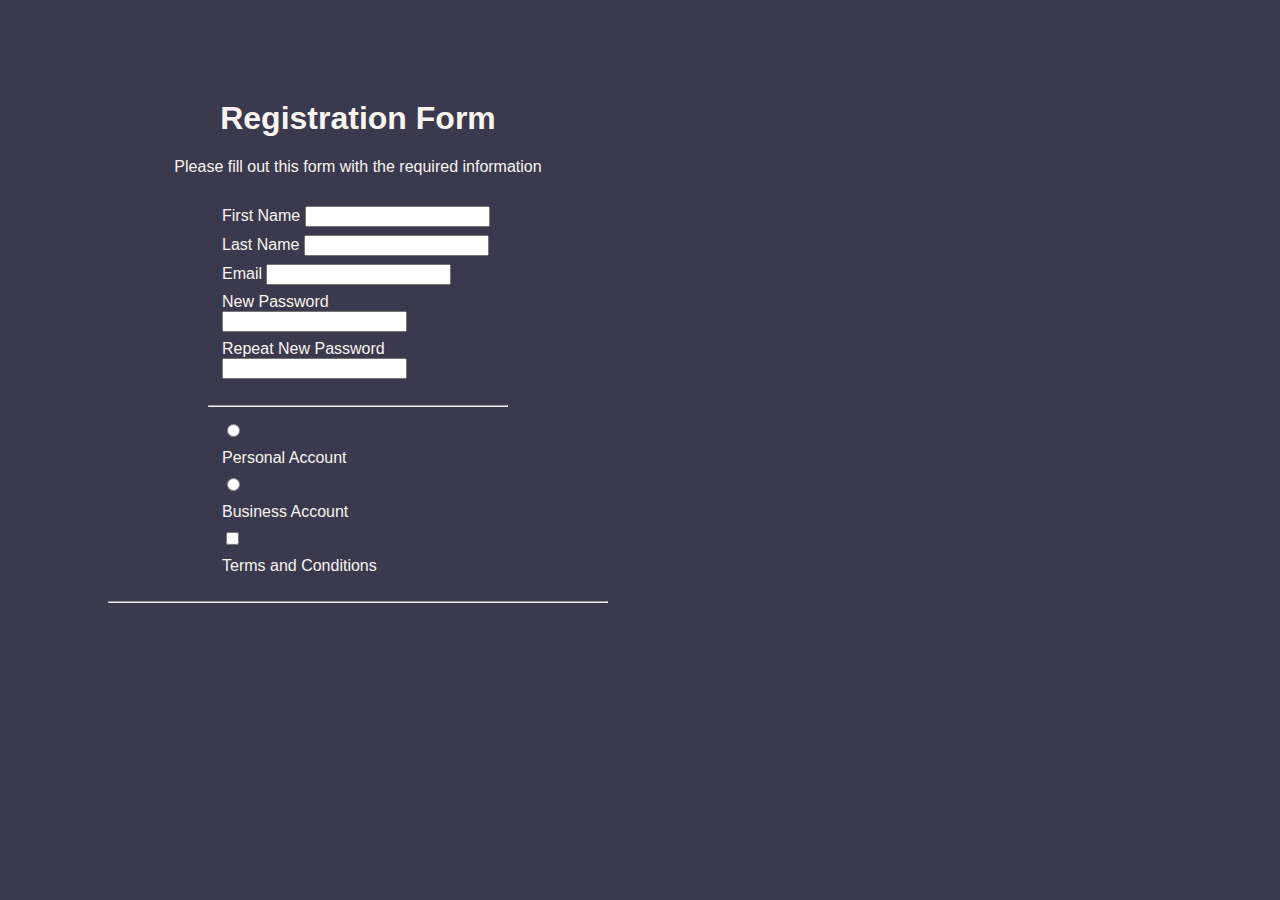
==== RegistrationForm/index.html @ 6533301b "New changes: added more inputs" ====
<!DOCTYPE html>
<!-- ? Add password check if it's in use then mention the user's using it-->
<html lang="en">
<head>
    <meta charset="utf-8">
    <meta name="viewport" content="width=device-width, initial-scale=1">
    <title>Registration Form</title>
    <link rel="stylesheet" type="text/css" href="mystyle.css">
</head>
<body>
    <div class="container">
        <h1 class="text-center">Registration Form</h1>
        <p class="text-center">Please fill out this form with the required information</p>
        <section>
            <form method="post" action="action_page.php" class="create-form">
                <fieldset>
                    <label for="fname">
                        First Name
                        <input type="text" id="fname" name="fname" required="">
                    </label>
                    <label for="lname">
                        Last Name
                        <input type="text" id="lname" name="lname" required="">
                    </label>
                    <label for="email">
                        Email
                        <input type="email" id="email" name="email" required="">
                    </label for="fname">
                    <label for="new-pass">
                        New Password
                        <input type="password" id="password" name="new-pass" required="">
                    </label>
                    <label for="repeat-pass">
                        Repeat New Password
                        <input type="password" id="password" name="repeat-pass" required="">
                    </label>
                </fieldset>
                <hr>
                <!-- * section 2 -->
                <fieldset>
                    <input type="radio">
                    <label>Personal Account</label>
                    <input type="radio">
                    <label>Business Account</label>
                    <input type="checkbox" id="terms-conditions" name="terms-conditions" required="yes">
                    <label>Terms and Conditions</label>
                </fieldset>
            </form>
        </section>
        <hr>
    </div>
</body>
<footer>
    
</footer>
</html>
---- RegistrationForm/mystyle.css ----
body{
    background-color: rgb(59, 57, 78);
    color: rgb(248, 245, 240);
    font-family: 'Segoe UI', Tahoma, Geneva, Verdana, sans-serif
}

fieldset{
    border: none;
}

.text-center{
    text-align: center;
}

.container{
    margin: 100px;
    max-width: 500px;
    min-height: 300px;
}

.container section{
    margin-left: 20%;
    margin-right: 20%;
}

.create-form{
    width: 100%;
}

label{
    display: block;
    margin: 0.5rem 0;
}
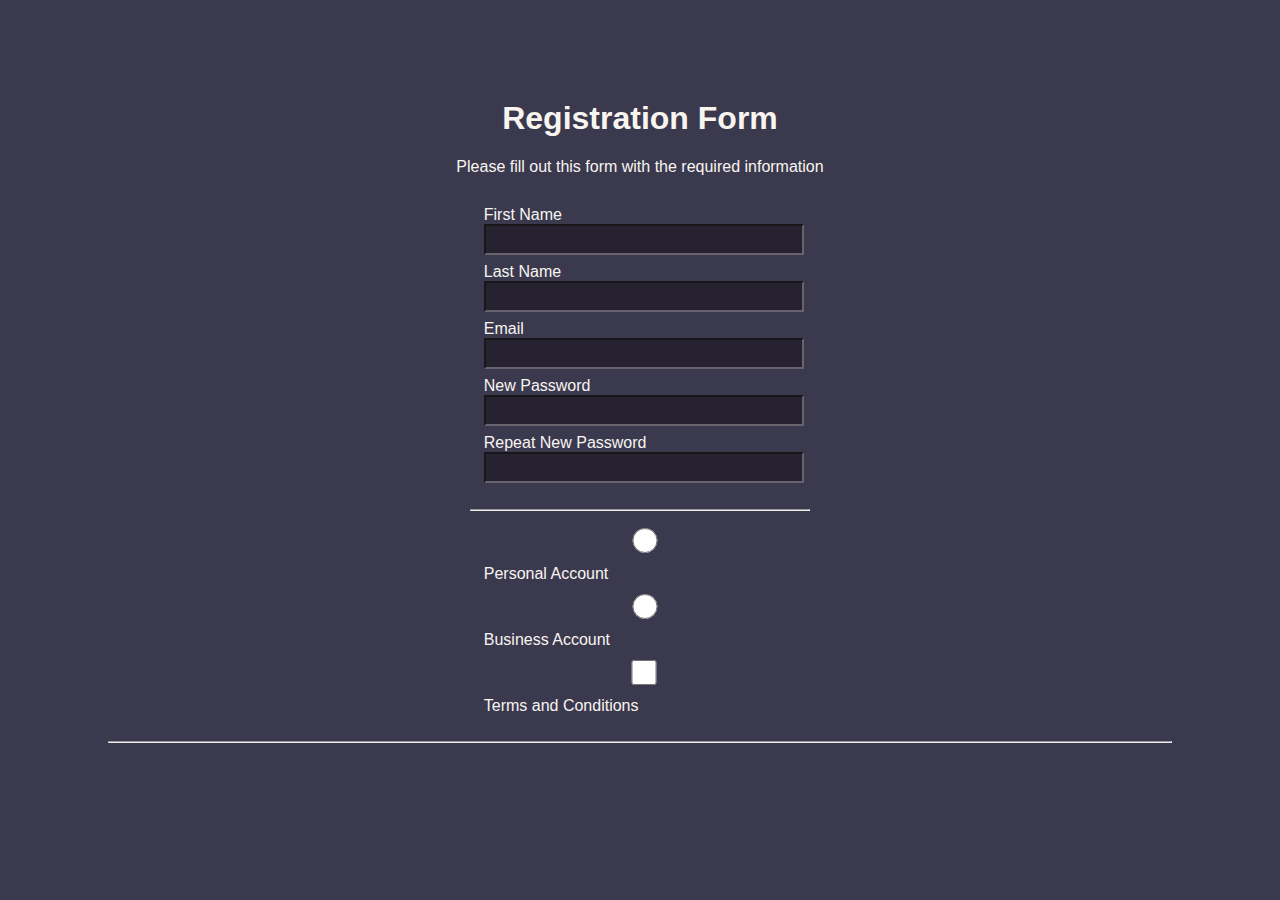
==== commit 5d257189: "fixed style issues" ====
--- a/RegistrationForm/index.html
+++ b/RegistrationForm/index.html
@@ -1,5 +1,5 @@
 <!DOCTYPE html>
-<!-- ? Add password check if it's in use then mention the user's using it-->
+<!-- TODO: Add password check. If it's in use then mention the user's using it-->
 <html lang="en">
 <head>
     <meta charset="utf-8">
@@ -38,8 +38,8 @@
                 <hr>
                 <!-- * section 2 -->
                 <fieldset>
-                    <input type="radio">
-                    <label>Personal Account</label>
+                    <input id="personal-account" type="radio">
+                    <label for="personal-account">Personal Account</label>
                     <input type="radio">
                     <label>Business Account</label>
                     <input type="checkbox" id="terms-conditions" name="terms-conditions" required="yes">
@@ -50,7 +50,4 @@
         <hr>
     </div>
 </body>
-<footer>
-    
-</footer>
 </html>--- a/RegistrationForm/mystyle.css
+++ b/RegistrationForm/mystyle.css
@@ -14,13 +14,13 @@
 
 .container{
     margin: 100px;
-    max-width: 500px;
-    min-height: 300px;
+    /* max-width: 500px;
+    min-height: 300px; */
 }
 
 .container section{
-    margin-left: 20%;
-    margin-right: 20%;
+    margin-left: 34%;
+    margin-right: 34%;
 }
 
 .create-form{
@@ -31,3 +31,11 @@
     display: block;
     margin: 0.5rem 0;
 }
+
+input{
+    background-color: rgb(38, 34, 47);
+    border-color: rgb(104, 97, 110);
+    color: whitesmoke;
+    height: 25px;
+    width: 100%;
+}
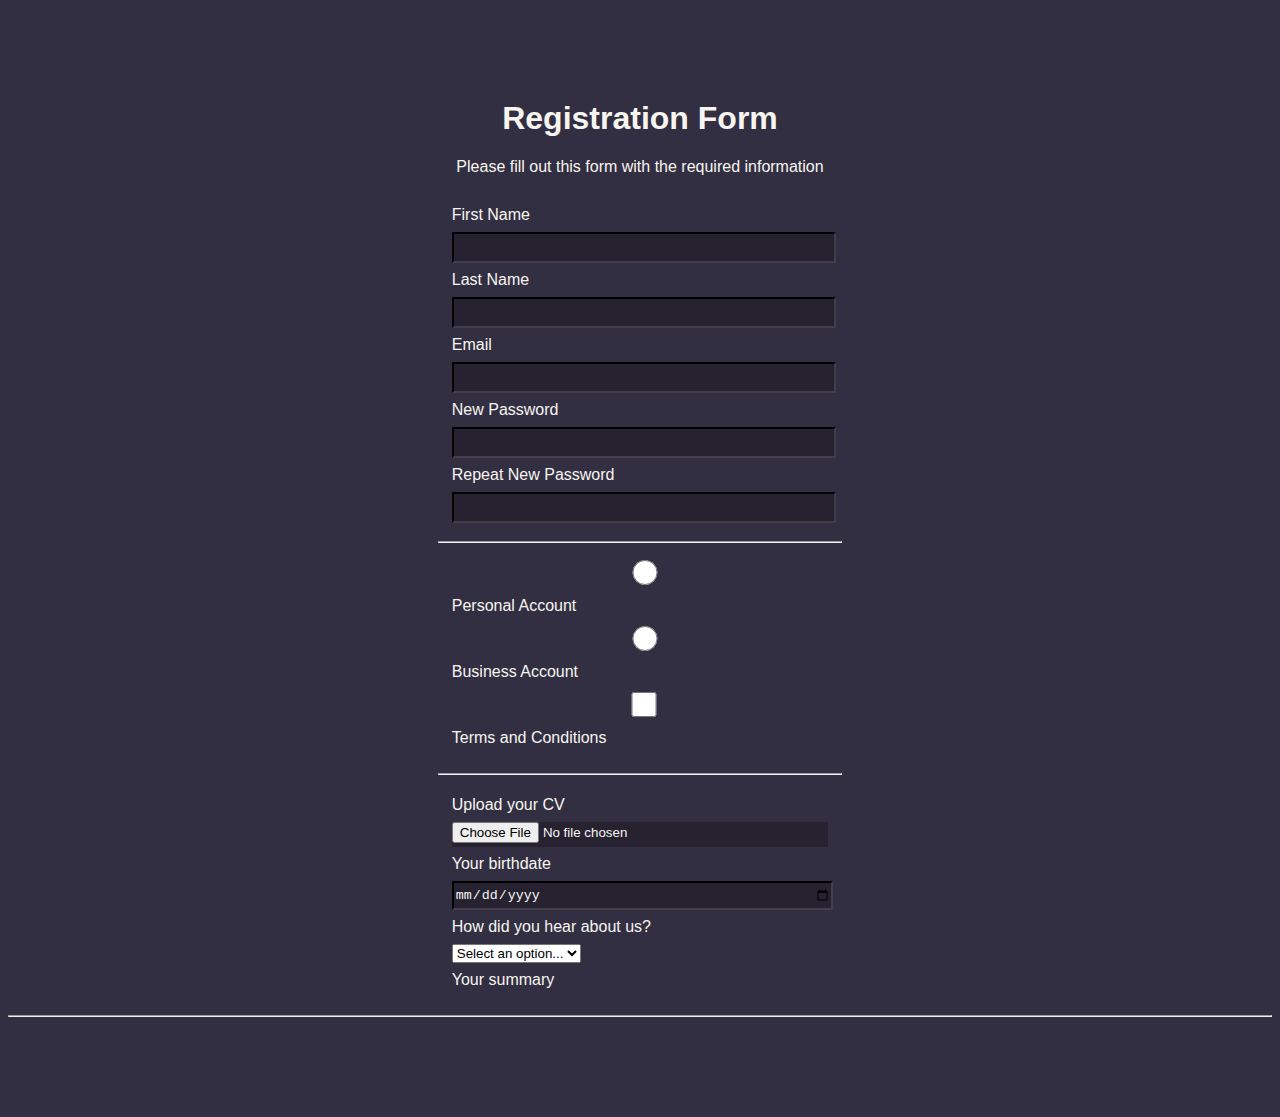
==== commit 51ab48f7: "Merge pull request #2 from leenahs/test" ====
--- a/RegistrationForm/index.html
+++ b/RegistrationForm/index.html
@@ -14,26 +14,16 @@
         <section>
             <form method="post" action="action_page.php" class="create-form">
                 <fieldset>
-                    <label for="fname">
-                        First Name
-                        <input type="text" id="fname" name="fname" required="">
-                    </label>
-                    <label for="lname">
-                        Last Name
-                        <input type="text" id="lname" name="lname" required="">
-                    </label>
-                    <label for="email">
-                        Email
-                        <input type="email" id="email" name="email" required="">
-                    </label for="fname">
-                    <label for="new-pass">
-                        New Password
-                        <input type="password" id="password" name="new-pass" required="">
-                    </label>
-                    <label for="repeat-pass">
-                        Repeat New Password
-                        <input type="password" id="password" name="repeat-pass" required="">
-                    </label>
+                    <label for="fname">First Name</label>
+                    <input type="text" id="fname" name="fname" required="">
+                    <label for="lname">Last Name</label>
+                    <input type="text" id="lname" name="lname" required="">
+                    <label for="email">Email</label>
+                    <input type="email" id="email" name="email" required="">
+                    <label for="new-pass">New Password</label>
+                    <input type="password" id="password" name="new-pass" required="">
+                    <label for="repeat-pass">Repeat New Password</label>
+                    <input type="password" id="password" name="repeat-pass" required="">
                 </fieldset>
                 <hr>
                 <!-- * section 2 -->
@@ -43,7 +33,24 @@
                     <input type="radio">
                     <label>Business Account</label>
                     <input type="checkbox" id="terms-conditions" name="terms-conditions" required="yes">
-                    <label>Terms and Conditions</label>
+                    <label>Terms and Conditions</label  >
+                </fieldset>
+                <hr>
+                <fieldset>
+                    <label>Upload your CV</label>
+                    <input type="file">
+                    <label>Your birthdate</label>
+                    <input type="date">
+                    <label> How did you hear about us?</label>
+                    <select>
+                        <option>Select an option...</option>
+                        <option>LinkedIn</option>
+                        <option>Twitter</option>
+                        <option>FaceBook</option>
+                        <option>Indeed</option>
+                        <option>Bayt.com</option>
+                    </select>
+                    <label>Your summary</label>
                 </fieldset>
             </form>
         </section>
--- a/RegistrationForm/mystyle.css
+++ b/RegistrationForm/mystyle.css
@@ -1,5 +1,5 @@
 body{
-    background-color: rgb(59, 57, 78);
+    background-color: rgb(49, 47, 65);
     color: rgb(248, 245, 240);
     font-family: 'Segoe UI', Tahoma, Geneva, Verdana, sans-serif
 }
@@ -13,7 +13,7 @@
 }
 
 .container{
-    margin: 100px;
+    margin: 100px auto;
     /* max-width: 500px;
     min-height: 300px; */
 }
@@ -34,7 +34,7 @@
 
 input{
     background-color: rgb(38, 34, 47);
-    border-color: rgb(104, 97, 110);
+    border-color: rgb(68, 61, 74);
     color: whitesmoke;
     height: 25px;
     width: 100%;
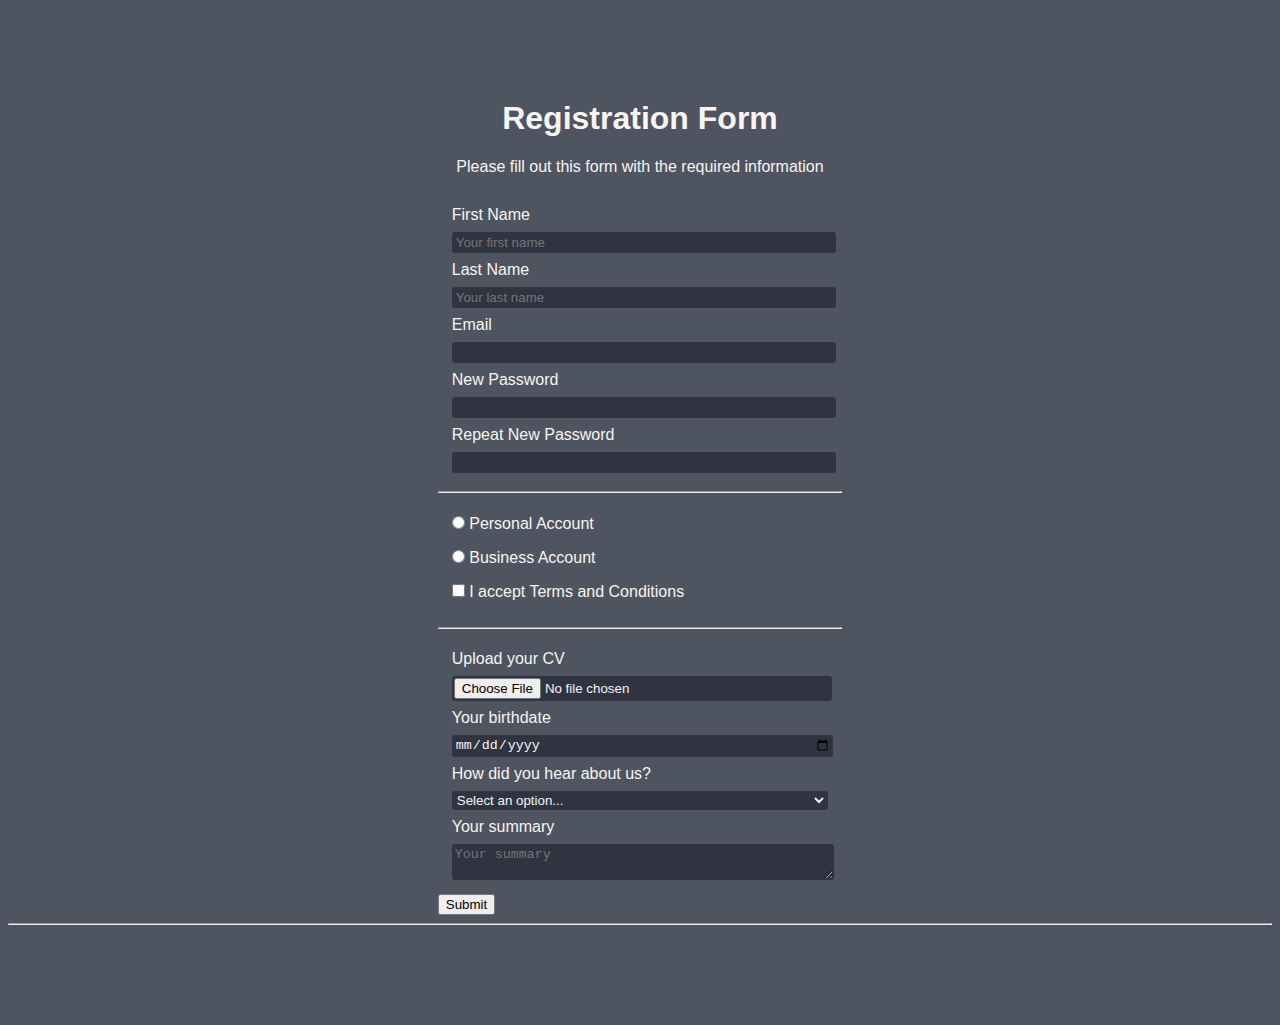
==== commit 6aa55240: "new changes" ====
--- a/RegistrationForm/index.html
+++ b/RegistrationForm/index.html
@@ -3,7 +3,7 @@
 <html lang="en">
 <head>
     <meta charset="utf-8">
-    <meta name="viewport" content="width=device-width, initial-scale=1">
+    <meta name="viewport" content="width=device-width, initial-scale=1.0">
     <title>Registration Form</title>
     <link rel="stylesheet" type="text/css" href="mystyle.css">
 </head>
@@ -15,43 +15,45 @@
             <form method="post" action="action_page.php" class="create-form">
                 <fieldset>
                     <label for="fname">First Name</label>
-                    <input type="text" id="fname" name="fname" required="">
+                    <input type="text" id="fname" name="fname" value="" required placeholder="Your first name">
                     <label for="lname">Last Name</label>
-                    <input type="text" id="lname" name="lname" required="">
+                    <input type="text" id="lname" name="lname" value="" required placeholder="Your last name">
                     <label for="email">Email</label>
-                    <input type="email" id="email" name="email" required="">
+                    <input type="email" id="email" name="email" required>
                     <label for="new-pass">New Password</label>
-                    <input type="password" id="password" name="new-pass" required="">
+                    <input type="password" id="password" name="new-pass" required>
                     <label for="repeat-pass">Repeat New Password</label>
-                    <input type="password" id="password" name="repeat-pass" required="">
+                    <input type="password" id="password" name="repeat-pass" required>
                 </fieldset>
                 <hr>
                 <!-- * section 2 -->
                 <fieldset>
-                    <input id="personal-account" type="radio">
-                    <label for="personal-account">Personal Account</label>
-                    <input type="radio">
-                    <label>Business Account</label>
+                    <input id="personal-account" type="radio" name="account-type">
+                    <label for="personal-account">Personal Account</label><br>
+                    <input id="business-account" type="radio" name="account-type">
+                    <label for="business-account">Business Account</label><br>
                     <input type="checkbox" id="terms-conditions" name="terms-conditions" required="yes">
-                    <label>Terms and Conditions</label  >
+                    <label for="terms-conditions">I accept <a href=""></a>Terms and Conditions</label><br>
                 </fieldset>
                 <hr>
                 <fieldset>
-                    <label>Upload your CV</label>
-                    <input type="file">
-                    <label>Your birthdate</label>
-                    <input type="date">
-                    <label> How did you hear about us?</label>
-                    <select>
+                    <label for="cv">Upload your CV</label>
+                    <input type="file" id="cv">
+                    <label for="birthdate">Your birthdate</label>
+                    <input type="date" id="birthdate">
+                    <label for="how-option"> How did you hear about us?</label>
+                    <select id="how-option">
                         <option>Select an option...</option>
-                        <option>LinkedIn</option>
-                        <option>Twitter</option>
-                        <option>FaceBook</option>
-                        <option>Indeed</option>
-                        <option>Bayt.com</option>
+                        <option id="linkedin">LinkedIn</option>
+                        <option id="twitter">Twitter</option>
+                        <option id="facebook">FaceBook</option>
+                        <option id="Indeed">Indeed</option>
+                        <option id="bayt">Bayt.com</option>
                     </select>
                     <label>Your summary</label>
+                    <textarea placeholder="Your summary"></textarea>
                 </fieldset>
+                <button>Submit</button>
             </form>
         </section>
         <hr>
--- a/RegistrationForm/mystyle.css
+++ b/RegistrationForm/mystyle.css
@@ -1,5 +1,5 @@
 body{
-    background-color: rgb(49, 47, 65);
+    background-color: rgb(79, 84, 97);
     color: rgb(248, 245, 240);
     font-family: 'Segoe UI', Tahoma, Geneva, Verdana, sans-serif
 }
@@ -28,14 +28,25 @@
 }
 
 label{
-    display: block;
+    display: inline-block;
     margin: 0.5rem 0;
 }
 
-input{
-    background-color: rgb(38, 34, 47);
-    border-color: rgb(68, 61, 74);
+input, select, textarea{
+    background-color: rgb(48, 52, 65);
+    border-color: transparent;
+    border-radius: 3px;
     color: whitesmoke;
-    height: 25px;
+    /* height: 25px; */
     width: 100%;
 }
+
+input[type="radio"], input[type="checkbox"]{
+    width: auto;
+    height: auto;
+    margin: auto;
+}
+
+#cv{
+    padding: 2px 2px;
+}
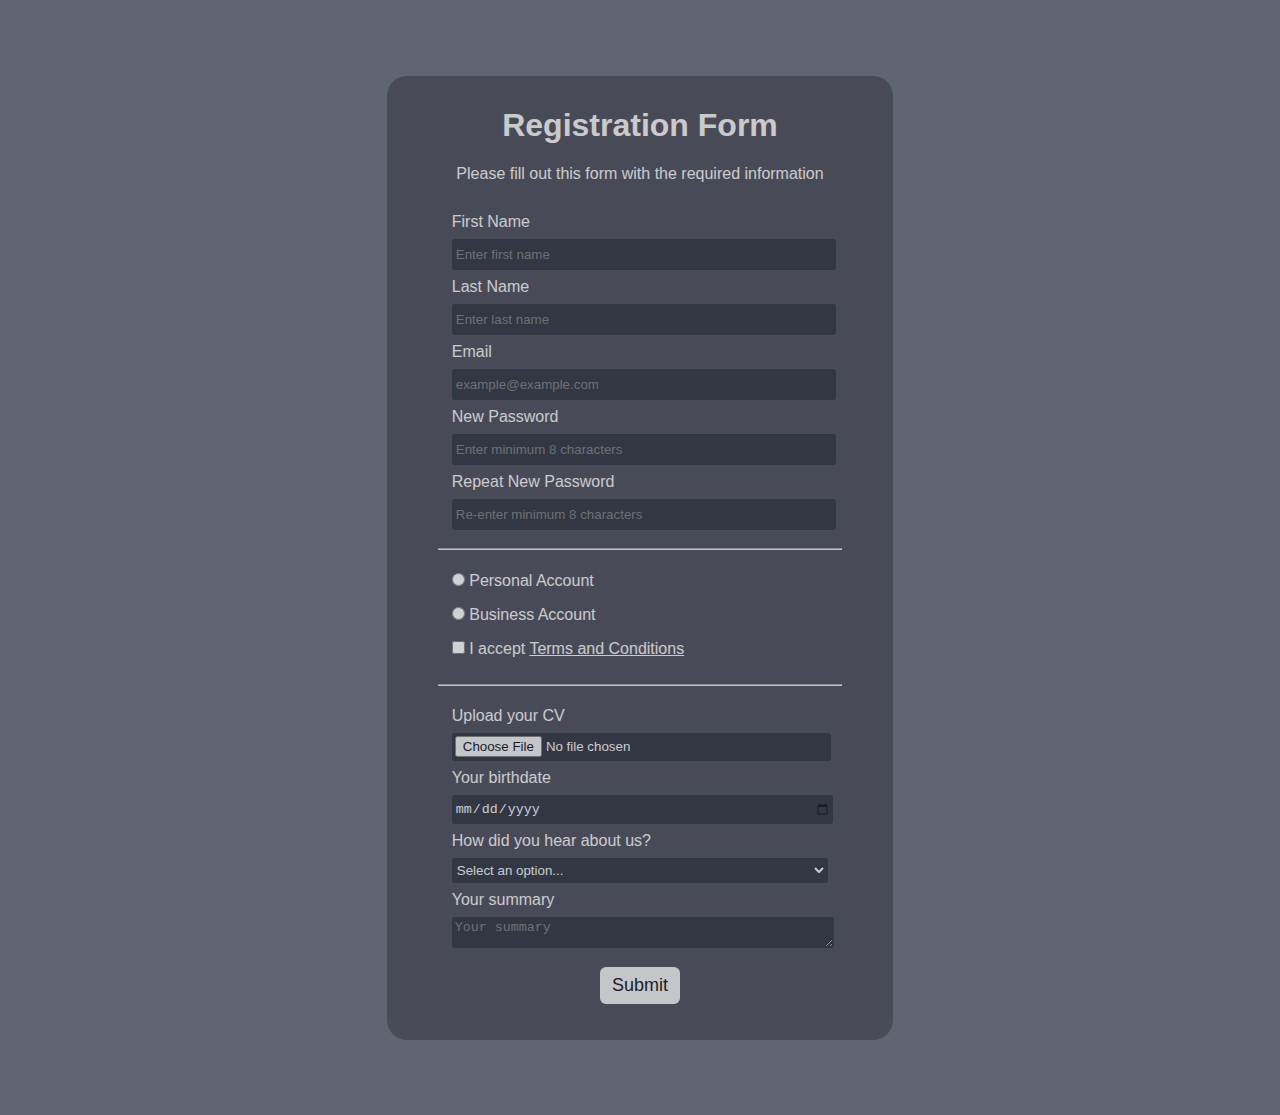
==== commit 22c37531: "new changes" ====
--- a/RegistrationForm/index.html
+++ b/RegistrationForm/index.html
@@ -6,6 +6,7 @@
     <meta name="viewport" content="width=device-width, initial-scale=1.0">
     <title>Registration Form</title>
     <link rel="stylesheet" type="text/css" href="mystyle.css">
+    <script src="script.js"></script>
 </head>
 <body>
     <div class="container">
@@ -15,15 +16,15 @@
             <form method="post" action="action_page.php" class="create-form">
                 <fieldset>
                     <label for="fname">First Name</label>
-                    <input type="text" id="fname" name="fname" value="" required placeholder="Your first name">
+                    <input type="text" id="fname" name="fname" value="" placeholder="Enter first name" required>
                     <label for="lname">Last Name</label>
-                    <input type="text" id="lname" name="lname" value="" required placeholder="Your last name">
+                    <input type="text" id="lname" name="lname" value="" placeholder="Enter last name" required>
                     <label for="email">Email</label>
-                    <input type="email" id="email" name="email" required>
+                    <input type="email" id="email" name="email" placeholder="example@example.com" required>
                     <label for="new-pass">New Password</label>
-                    <input type="password" id="password" name="new-pass" required>
+                    <input type="password" id="password" name="new-pass" placeholder="Enter minimum 8 characters" required>
                     <label for="repeat-pass">Repeat New Password</label>
-                    <input type="password" id="password" name="repeat-pass" required>
+                    <input type="password" id="password" name="repeat-pass" placeholder="Re-enter minimum 8 characters" required>
                 </fieldset>
                 <hr>
                 <!-- * section 2 -->
@@ -32,8 +33,8 @@
                     <label for="personal-account">Personal Account</label><br>
                     <input id="business-account" type="radio" name="account-type">
                     <label for="business-account">Business Account</label><br>
-                    <input type="checkbox" id="terms-conditions" name="terms-conditions" required="yes">
-                    <label for="terms-conditions">I accept <a href=""></a>Terms and Conditions</label><br>
+                    <input type="checkbox" id="terms-conditions" name="terms-conditions" required>
+                    <label for="terms-conditions">I accept</label> <span class="link" onclick="openPopup()">Terms and Conditions</span><br>
                 </fieldset>
                 <hr>
                 <fieldset>
@@ -41,22 +42,25 @@
                     <input type="file" id="cv">
                     <label for="birthdate">Your birthdate</label>
                     <input type="date" id="birthdate">
-                    <label for="how-option"> How did you hear about us?</label>
-                    <select id="how-option">
+                    <label for="option"> How did you hear about us?</label>
+                    <select name="options" required>
                         <option>Select an option...</option>
-                        <option id="linkedin">LinkedIn</option>
-                        <option id="twitter">Twitter</option>
-                        <option id="facebook">FaceBook</option>
-                        <option id="Indeed">Indeed</option>
-                        <option id="bayt">Bayt.com</option>
+                        <option value="linkedin">LinkedIn</option>
+                        <option value="twitter">Twitter</option>
+                        <option value="facebook">FaceBook</option>
+                        <option value="Indeed">Indeed</option>
+                        <option value="bayt">Bayt.com</option>
                     </select>
                     <label>Your summary</label>
                     <textarea placeholder="Your summary"></textarea>
                 </fieldset>
-                <button>Submit</button>
+                <button class="btn" type="submit">Submit</button>
             </form>
+            <div class="popup" id="termsPopup">
+                <p>hi</p>
+                <button onclick="closePopup()">Close</button>
+            </div>
         </section>
-        <hr>
     </div>
 </body>
 </html>--- a/RegistrationForm/mystyle.css
+++ b/RegistrationForm/mystyle.css
@@ -1,5 +1,5 @@
 body{
-    background-color: rgb(79, 84, 97);
+    background-color: rgb(95, 101, 115);
     color: rgb(248, 245, 240);
     font-family: 'Segoe UI', Tahoma, Geneva, Verdana, sans-serif
 }
@@ -13,18 +13,31 @@
 }
 
 .container{
-    margin: 100px auto;
-    /* max-width: 500px;
-    min-height: 300px; */
+    margin: 2cm auto 2cm auto;
+    margin-left: 30%;
+    margin-right: 30%;
+    padding-top: 10px;
+    padding-bottom: 10px;
+    border-radius: 20px;
+    background-color: rgb(65, 64, 78);
+    opacity: 0.7;
 }
 
 .container section{
-    margin-left: 34%;
-    margin-right: 34%;
+    margin-left: 10%;
+    margin-right: 10%;
+    padding-bottom: 5%;
 }
 
 .create-form{
     width: 100%;
+}
+
+#termsPopup{
+    display: none;
+    /* position: fixed; */
+    border: 3px solid blueviolet;
+    background-color: rgb(146, 114, 72);
 }
 
 label{
@@ -33,11 +46,11 @@
 }
 
 input, select, textarea{
-    background-color: rgb(48, 52, 65);
+    background-color: rgb(32, 36, 48);
     border-color: transparent;
     border-radius: 3px;
     color: whitesmoke;
-    /* height: 25px; */
+    height: 25px;
     width: 100%;
 }
 
@@ -48,5 +61,29 @@
 }
 
 #cv{
-    padding: 2px 2px;
+    padding-top: 3px;
+    padding-left: 3px;
 }
+
+.btn, button{
+    display: block;
+    border: none;
+    border-radius: 6px;
+    font-size: 18px;
+    margin: auto;
+    margin-top: 5px;
+    width: 20%;
+    padding: 8px;
+}
+
+.link{
+    text-decoration: underline;
+}
+
+button:hover{
+    opacity: 1;
+}
+
+a{
+    color: rgb(248, 245, 240);
+}
